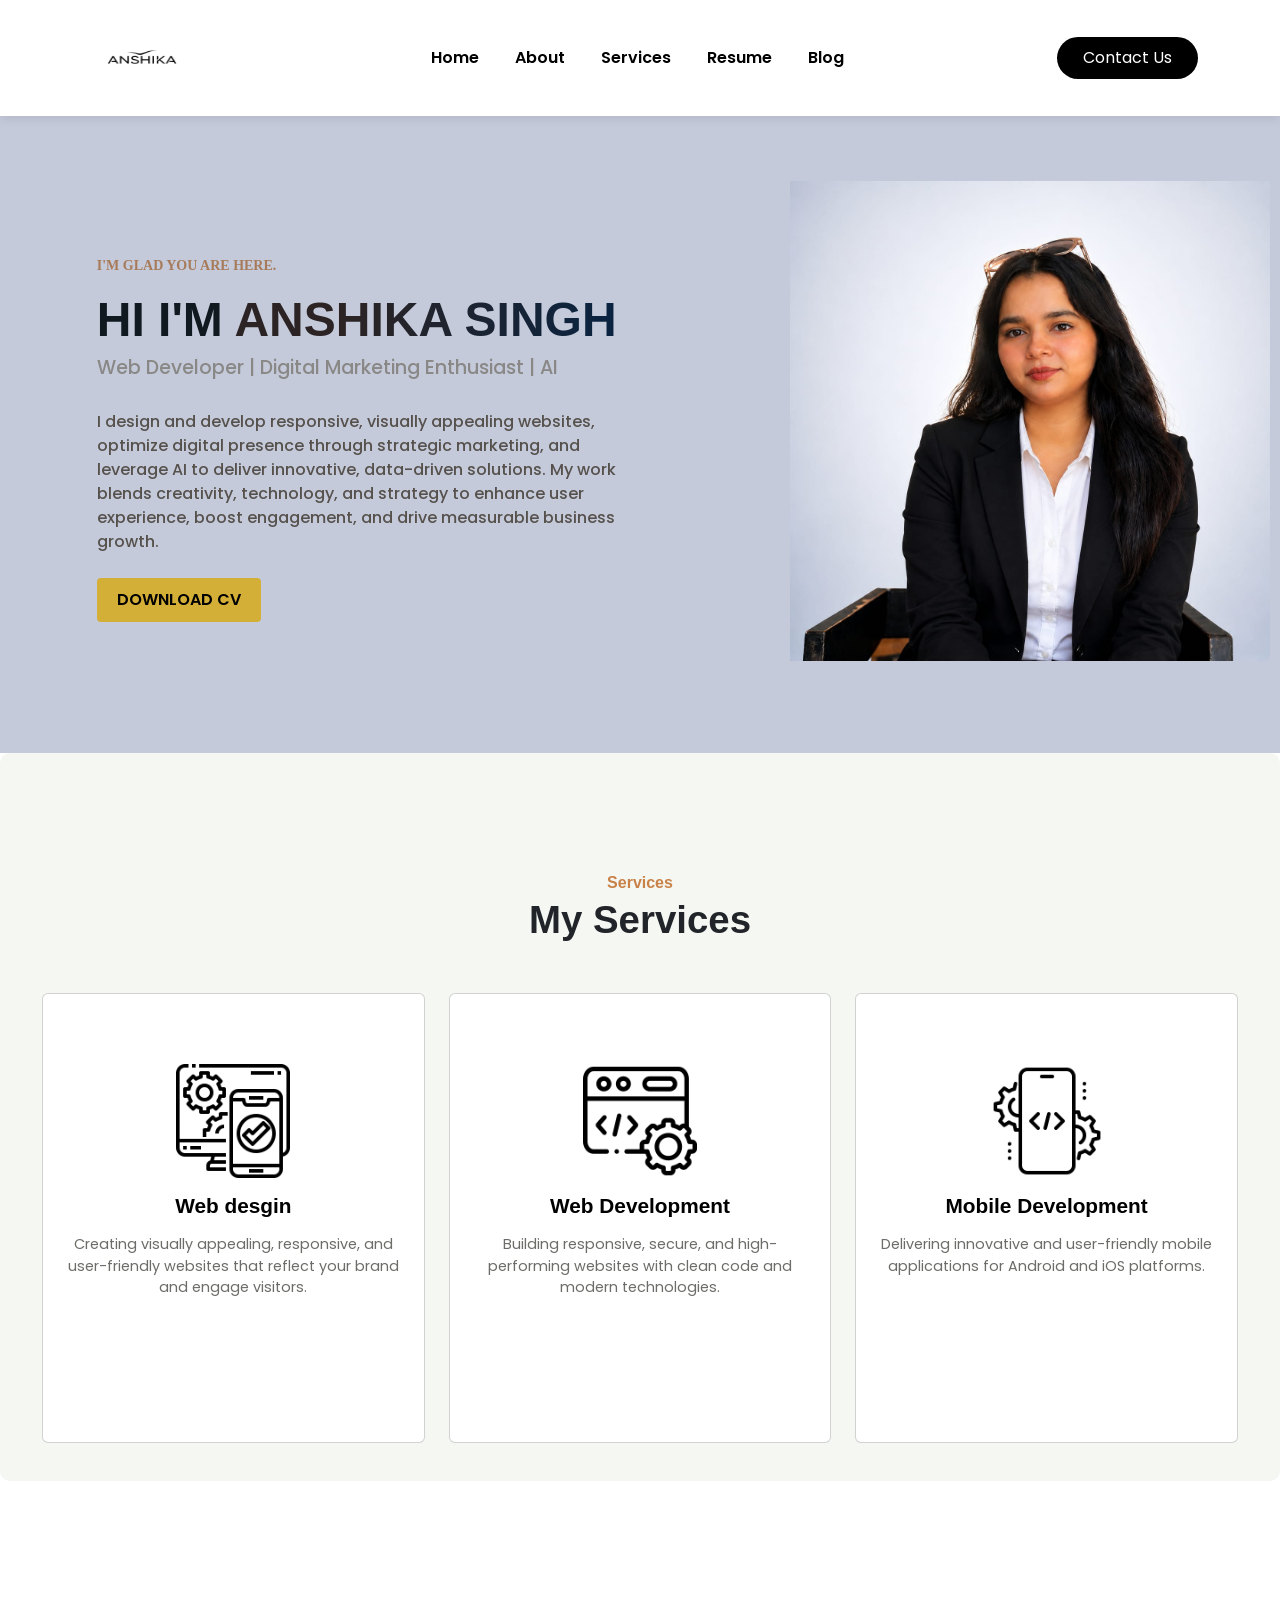
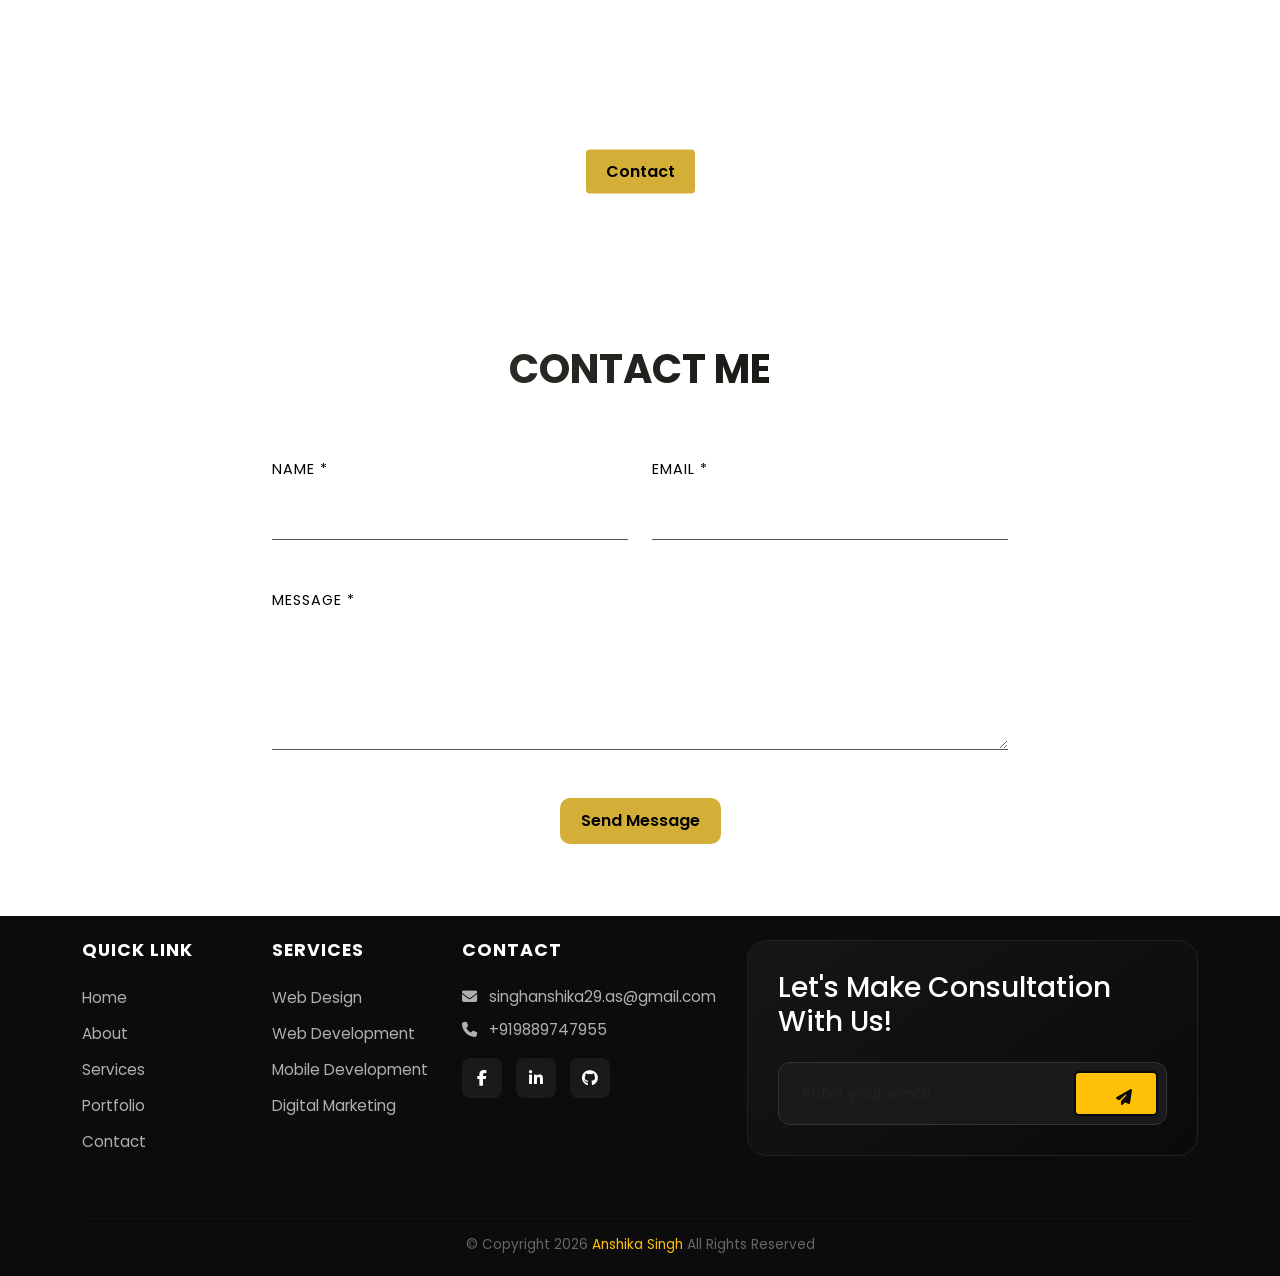
==== index.html @ b8858aab "Add files via upload" ====
<!DOCTYPE html>
<html lang="en">

<head>
    <meta charset="UTF-8">
    <meta name="viewport" content="width=device-width, initial-scale=1.0">
    <title>Home</title>
    <link rel="stylesheet" href="./style.css">
<link href="https://fonts.cdnfonts.com/css/glacial-indifference-2" rel="stylesheet">
    <link rel="preconnect" href="https://fonts.googleapis.com">
    <link rel="preconnect" href="https://fonts.gstatic.com" crossorigin>
    <link href="https://fonts.googleapis.com/css2?family=Poppins:wght@300;400;600;700&display=swap" rel="stylesheet">
    
    <link href="https://cdn.jsdelivr.net/npm/bootstrap@5.3.3/dist/css/bootstrap.min.css" rel="stylesheet">
    
    <link rel="stylesheet" href="https://cdnjs.cloudflare.com/ajax/libs/font-awesome/6.5.1/css/all.min.css">
    
    <link href="https://unpkg.com/aos@2.3.1/dist/aos.css" rel="stylesheet">
    <style>
        .nav-text {
            --primary-dark: #000000;
            --accent-teal: #031215;
            --text-gray: #555;
            --light-bg: #faf8f8;
            --transition: all 0.3s ease-in-out;
        }

        body {
            font-family: 'Poppins', sans-serif;
            overflow-x: hidden;
            scroll-behavior: smooth;
        }

        .navbar {
            background: rgba(255, 255, 255, 0.95);
            backdrop-filter: blur(10px);
            box-shadow: 0 2px 10px rgba(0, 0, 0, 0.1);
            transition: var(--transition);
        }

        .navbar-brand img {
            max-height: 90px;
            transition: transform 0.3s;
        }

        .navbar-brand:hover img {
            transform: scale(1.1);
        }

        .nav-link {
            font-weight: 600;
            color: var(--primary-dark) !important;
            margin: 0 10px;
            position: relative;
        }

        .nav-link::after {
            content: '';
            position: absolute;
            width: 0;
            height: 2px;
            bottom: 0;
            left: 0;
            background-color: var(--accent-teal);
            transition: var(--transition);
        }

        .nav-link:hover::after {
            width: 100%;
        }

        .btn-contact-nav {
            background-color: var(--primary-dark);
            color: white !important;
            border-radius: 25px;
            padding: 8px 25px;
            transition: var(--transition);
        }
        .btn-contact-nav:hover {
            background-color: var(--accent-teal);
            color: rgb(255, 255, 255) !important;
            transform: translateY(-3px);
        }
            .contact-section {
            background-color:white;
            padding: 1rem 0;
        }

        .contact-title {
            font-weight: 700;
            font-size: 2.5rem;
            text-transform: uppercase;
            background: linear-gradient(90deg, #3a3a32, #0b0909);
            -webkit-background-clip: text;
            -webkit-text-fill-color: transparent;
            background-clip: text;
        
            margin-bottom: 4rem;
        }

        .contact-form .form-group {
            margin-bottom: 3rem;
        }

        .contact-form .form-label {
            color: #000000;
            font-size: 0.9rem;
            text-transform: uppercase;
            letter-spacing: 1px;
            margin-bottom: 1rem;
        }

        .form-control-custom {
            background-color: transparent;
            border: none;
            border-bottom: 1px solid #555;
            border-radius: 0;
            color: #fff;
            padding: 0.5rem 0;
            font-size: 1.1rem;
        }

        .form-control-custom:focus {
            background-color: transparent;
            color: #0e0c0c;
            border-color: #000000;
            box-shadow: none;
        }

        .btn-send {
            background-color: transparent;
            border: 2px solid #0a0909;
            color: #080807;
            padding: 0.8rem 2.5rem;
            font-weight: 500;
            letter-spacing: 1px;
            text-transform: uppercase;
            transition: all 0.3s ease;
            border-radius: 5px;
        }

        .btn-send:hover {
            background-color: #060403;
            color: #edf3fa;
        }
    </style>
</head>

<body>
    <section class="nav-text">
    <nav class="navbar navbar-expand-lg sticky-top navbar-light">
        <div class="container">
            <a class="navbar-brand" href="#">
                <img src="./image/unnamed__2_-removebg-preview.png" width="120" alt="Logo">
            </a>
            
            <button class="navbar-toggler" type="button" data-bs-toggle="collapse" data-bs-target="#navbarNav" aria-controls="navbarNav" aria-expanded="false" aria-label="Toggle navigation">
                <span class="navbar-toggler-icon"></span>
            </button>

            <div class="collapse navbar-collapse" id="navbarNav">
                <ul class="navbar-nav mx-auto">
                    <li class="nav-item"><a class="nav-link" href="index.html">Home</a></li>
                    <li class="nav-item"><a class="nav-link" href="about.html">About</a></li>
                    <li class="nav-item"><a class="nav-link" href="skills.html">Services</a></li>
                    <li class="nav-item"><a class="nav-link" href="./anshika_cv_.pdf" download>Resume</a></li>
                    <li class="nav-item"><a class="nav-link" href="blog.html">Blog</a></li>
                </ul>
                <div class="d-flex">
                    <a href="contact.html" class="btn btn-contact-nav">Contact Us</a>
                </div>
            </div>
        </div>
    </nav>
</section>
    <section class="header-text d-flex align-items-center ">
        <div class="row text-header">
            <div class="col-md-6 text-anshika">
                <h4 class="pt-5">I'M GLAD YOU ARE HERE.</h4>
                <h1 class="pt-3"> HI I'M  <span class="anshika">ANSHIKA SINGH</span></h1>
                <h5>Web Developer | Digital Marketing Enthusiast | AI</h5>

                <p> I design and develop responsive, visually appealing websites, optimize digital presence through
                    strategic marketing, and leverage AI to deliver innovative, data-driven solutions. My work blends
                    creativity, technology, and strategy to enhance user experience, boost engagement, and drive
                    measurable business growth.</p>
                <div class="button-cv">
                    <button type="button" class="button mt-2">DOWNLOAD CV</button>
                </div>


            </div>
            <div class="col-md-6 image-anshika">
                <img src="./image/image-1.jpeg" alt="">
            </div>
        </div>

    </section>
    <section>
    </section>
    <section class="service-image">
        <div class=" service-text">
            <h6 class="text-center">Services</h6>
            <h1 class="text-center">My Services</h1>

        </div>
        <div class="container-fluid">
            <div class="row section-icon container-icon  justify-content-center">
                <div class="col-sm-4 icon-section">
                    <div class="card card-title ">
                        <img src="./image/app-development.png" class="card-img-top" alt="...">
                        <div class="card-body">
                            <h5 class="text-center">Web desgin</h5>
                            <p class="card-text">

                                Creating visually appealing, responsive, and user-friendly websites that reflect your
                                brand and engage visitors.</p>
                                
                        </div>
                    </div>
                </div>
                <div class="col-sm-4 icon-section">
                    <div class="card card-title">
                        <img src="./image/coding (1).png" class="card-img-top" alt="...">
                        <div class="card-body">
                            <h5 class=" text-center">Web Development</h5>
                            <p class="card-text">Building responsive, secure, and high-performing websites with clean
                                code and modern technologies.</p>
                        </div>
                    </div>
                </div>
                <div class="col-sm-4 icon-section">
                    <div class="card card-title">
                        <img src="./image/mobile-development.png" class="card-img-top" alt="...">
                        <div class="card-body">
                            <h5 class="text-center">Mobile Development</h5>
                            <p class="card-text">Delivering innovative and user-friendly mobile applications for Android
                                and iOS platforms. </p>
                        </div>
                    </div>
                </div>
            </div>
        </div>
    </section>
    <section>
        <div class="container container-video mt-4">
            <div class="video-container">

                <video autoplay muted loop>
                    <source src="./image/7529-201118756.mp4" type="video/mp4">
                </video>
                <div class="text-center my-4 video-text">
                    <h4>Get Started</h4>
                    <h1>Let’s do something new <br> with me!</h1>

                    <button type="button" class="button mt-2">Contact</button>


                </div>
            </div>

        </div>
    </section>
   <!-- Contact Section -->
        <section class="contact-section mt-4">
            <div class="container">
                <div class="row justify-content-center">
                    <div class="col-lg-8">
                        <h2 class="text-center contact-title">CONTACT ME</h2>
                        <form class="contact-form">
                            <div class="row">
                                <div class="col-md-6">
                                    <div class="form-group">
                                        <label for="name" class="form-label">Name *</label>
                                        <input type="text" class="form-control form-control-custom" id="name" required>
                                    </div>
                                </div>
                                <div class="col-md-6">
                                    <div class="form-group">
                                        <label for="email" class="form-label">Email *</label>
                                        <input type="email" class="form-control form-control-custom" id="email"
                                            required>
                                    </div>
                                </div>
                            </div>
                            <div class="form-group">
                                <label for="message" class="form-label">Message *</label>
                                <textarea class="form-control form-control-custom" id="message" rows="4"
                                    required></textarea>
                            </div>
                              <div class="text-center mt-5">
                            <button type="submit" class="btn submit-btn">Send Message</button>
                        </div>
                        </form>
                    </div>
                </div>
            </div>
        </section>
    <footer class="footer-dark ">
        <div class="container">
            <div class="row g-4">
                <div class="col-6 col-md-3 col-lg-2">
                    <h5 class="footer-heading">Quick Link</h5>
                    <ul class="list-unstyled footer-links">
                        <li><a href="index.html">Home</a></li>
                        <li><a href="about.html">About</a></li>
                        <li><a href="skills.html">Services</a></li>
                        <li><a href="#">Portfolio</a></li>
                        <li><a href="contact.html">Contact</a></li>
                    </ul>
                </div>

                <div class="col-6 col-md-3 col-lg-2">
                    <h5 class="footer-heading">Services</h5>
                    <ul class="list-unstyled footer-links">
                        <li><a href="#">Web Design</a></li>
                        <li><a href="#">Web Development</a></li>
                        <li><a href="#">Mobile Development</a></li>
                        <li><a href="#">Digital Marketing</a></li>
                    </ul>
                </div>

                <div class="col-md-6 col-lg-3">
                    <h5 class="footer-heading">Contact</h5>
                    <div class="contact-details">
                        <p><i class="fas fa-envelope me-2"></i> singhanshika29.as@gmail.com</p>
                        <p><i class="fas fa-phone me-2"></i> +919889747955</p>
                        <div class="social-box mt-3">
                            <a href="#" class="social-icon"><i class="fab fa-facebook-f"></i></a>
                            <a href="#" class="social-icon"><i class="fab fa-linkedin-in"></i></a>
                            <a href="#" class="social-icon"><i class="fab fa-github"></i></a>
                        </div>
                    </div>
                </div>

                <div class="col-md-12 col-lg-5">
                    <div class="consult-card">
                        <h3 class="mb-4">Let's Make Consultation With Us!</h3>
                        <form id="consultationForm">
                            <div class="custom-input-group">
                                <input type="email" class="form-control text-light" placeholder="Enter your email"
                                    required>
                                <button class="btn btn-send bg-warning" type="submit">
                                    <i class="fas fa-paper-plane "></i>
                                </button>
                            </div>
                        </form>
                    </div>
                </div>
            </div>

            <hr class="mt-5 footer-divider">
            <div class="text-center copyright-text">
                <p class="mb-0">&copy; Copyright <span id="year"></span> <span class="text-warning">Anshika Singh</span>
                    All Rights Reserved</p>
            </div>
        </div>
    </footer>
<script src="https://cdn.jsdelivr.net/npm/bootstrap@5.3.3/dist/js/bootstrap.bundle.min.js"></script>
    <script src="https://unpkg.com/aos@2.3.1/dist/aos.js"></script>
    <script>
        AOS.init({ duration: 1000, once: true });
        document.getElementById('year').textContent = new Date().getFullYear();
    </script>
    <script>
  window.chatbaseConfig = {
    chatbotId: "CwRLD_LnoqzAT5N8irs4w",
  }
</script>
<script src="https://www.chatbase.co/embed.min.js" defer></script
</body>

</html>
---- style.css ----
*{
    margin: 0!;
    padding: 0;
    box-sizing: border-box;
}

.text-header h4 {
    font-family: "Playwrite AU NSW", cursive;
    font-size: 14px;
    padding-left: 15% !important;
    margin-bottom: 10% !important;
    font-weight: 900;
    color: #a77b5a;
}

.text-header h1 {
    font-family: 'Glacial Indifference', sans-serif;
    font-size: 3.0rem;
    padding-left: 15% !important;
    font-weight: 900;

    color: #0f191f;
    margin-top: -10%;
}

.text-header h5 {
    font-family: "Poppins", sans-serif;
    font-size: 1.2rem;
    padding-left: 15%;
    font-weight: 500;
    color: #898886;
    margin-bottom: 18%;
}

.text-header p {
    font-family: "Poppins", sans-serif;
    font-size: 1rem;
    margin-left: 15%;
    font-weight: 500;
    color: #56514c;
}

.button-cv {
    margin-left: 15%;
}
.image-anshika img {
    width: 480px !important;
    margin-top: 65px !important;
    margin-left: 22% !important;
}

.text-anshika {

    margin-bottom: 10% !important;
    padding-left: 15px !important;
}

/*---About Page---*/
.about-section {
    margin: 30px;
    text-align: center;
}

.about-section1 h6 {
    font-family: sancreek, sans-serif;
    font-size: 1rem;
    color: #635951;
}
.about-section1 h1 {
    font-family: 'Glacial Indifference', sans-serif;
    font-size: 2.4rem;
    font-weight: 700;
}

.about-section2 {
    padding: 80px;
    text-align: center;
}

.remove {
    display: flex;
    align-items: center;
    justify-content: center;
    overflow: hidden;
    height: 75vh;

}

.remove img {
    object-fit: cover;
    width: 100%;
    height: 100%;
    transition: transform 0.3s ease;

}
.remove img:hover {
    transform: scale(0.05);
}

.paragraph h1 {
    font-family: "Nata Sans", sans-serif;
    font-size: 2.6rem;
    font-weight: 900;
    margin-bottom: 20px;

    padding-right: 10%;
    padding-top: 18%;
}

.paragraph h2 {
    font-family: "Nata Sans", sans-serif;
    font-size: 2.8rem;
    font-weight: 900;
    background: linear-gradient(90deg, #2c2424 0%, #053563 100%);
    -webkit-background-clip: text;
    -webkit-text-fill-color: transparent;
    background-clip: text;
    color: transparent;

}

.anshika {
    background: linear-gradient(90deg, #2c2424 29%, #092341 100%);
    -webkit-background-clip: text;
    -webkit-text-fill-color: transparent;
    background-clip: text;
    color: transparent;

}

.paragraph p {
    font-family: "Poppins", sans-serif;
    color: #776f68;
    padding-top: 5%;
    font-size: 1.5rem;
    letter-spacing: 1px;
    line-height: 1.2;
}

.buttonn {
    margin-top: 5%;
    background-color: #d4af37 !important;
    color: rgb(0, 0, 0) !important;
    font-weight: 600 !important;

}

.buttonn:hover {
    background-color: #582604 !important;
    color: white !important;
}

.skills-container {

    display: flex;
    flex-direction: column;
    margin: 40px auto;
    font-family: 'Segoe UI', Arial, sans-serif;
    color: #6c757d;
}
.skill-name {
    font-size: 1.15em;
}
.progress-bar-bg {
    width: 100%;
    height: 10px;
    background: #fdeee3;
    border-radius: 6px;
    margin: 8px 0 24px 0;
    overflow: hidden;
}

.progress-bar-fill {
    height: 100%;
    background: #ff7600;
    border-radius: 6px;
    transition: width 0.7s;
}

.copyright-1 {
    border-top: 1px solid #ddd;
}

/*--- services page ---*/
.icon-section {

    background-color: #f5f7f3;
    text-align: center;
    padding: 0px 20px;
}

.section-icon {
    padding: 0;
}

.service-text h6 {
    font-family: "Nata Sans", sans-serif;
    color: #c98248;
    font-size: 1rem;
    font-weight: 600;
    margin-bottom: 5px;
    margin-top: 90px;
}

.service-text h1 {
    font-family: "Nata Sans", sans-serif;
    font-size: 2.4rem;
    font-weight: 800;
    margin-bottom: 50px;
}

.service-card {
    background-color: #a7531f;
    display: flex;
    justify-content: center;
    align-items: center;
    gap: 30px;
    flex-wrap: wrap;
    margin-bottom: 90px;
}

.card-title {
    height: 50vh !important;
    display: flex;
    justify-content: center;
    align-items: center;
    padding-top: 70px;

}
.card-title img {
    background-size: cover;
    width: 30%;
    object-fit: cover;
}

.service-image {
    background-color: #f5f7f3;
    padding: 30px;
    border-radius: 10px;
}

.card:hover {

    transform: scale(1.05);
    transition: transform 0.3s ease;
}

.card-text {
    font-family: "Poppins", sans-serif;
    color: #d4c8be;
    text-align: center;
    font-size: 2.9rem;
    line-height: 1.2;
    margin-bottom: 20px;
}
/* --- about page skills --- */
.skills-section {
    background-color: #f5f8f4;
    text-align: center;
    padding: 80px 0;
}

.skills-section h2 {
    font-family: "Nata Sans", sans-serif;
    font-size: 2.4rem;
    font-weight: 800;
    margin-bottom: 10px;
}

.skills-section p {
    font-family: "Nata Sans", sans-serif;
    color: #635951;
    font-size: 1rem;
    margin-bottom: 60px;
    margin-top: 20px;
}

.progress-bar-bg {
    background-color: #e0e0e0;
    overflow: hidden;
    margin-bottom: 20px;
}

.progress-bar-fill {
    height: 10px;
    background-color: #080908;
}

.skill-row {
    width: 100%;
    display: flex;
    justify-content: space-between;
    margin-bottom: 10px;
}

.skill-row img {
    width: 50px;
    height: 50px;
}

.skill-name {
    font-size: 15px;
    font-family: 'Glacial Indifference', sans-serif;
    font-weight: 600;
}

.skill-percent {
    font-size: 15px;
    font-family: 'Glacial Indifference', sans-serif;
    font-weight: 600;
}

.skills-section-2 h2 {
    font-family: 'Glacial Indifference', sans-serif;
    font-size: 2.4rem;
    font-weight: 800;
    margin-bottom: 10px;

}

.skills-section-2 h5 {
    font-family: 'Glacial Indifference', sans-serif;
    font-size: 1rem;
    color: #a8a39f;
    font-weight: 600;

}

.skills-section-2 span {
    font-family: "Poppins", sans-serif;
    color: #876d59;
    font-size: 1rem;
    margin-bottom: 60px;
    margin-top: 20px;
}

.developer-card {
    border: 1px solid #ddd3d3;
}

.developer-card h3 {
    font-family: "Nata Sans", sans-serif;
    color: rgb(61, 62, 63);
    font-size: 2.4rem;
    font-weight: 600;

}

.developer-card p {
    font-family: "Poppins", sans-serif;
    color: #635951;
    font-size: 1rem;
    margin-bottom: 40px;
    margin-top: 20px;
}
.timeline-item::before {
    content: "";
    position: absolute;
    left: -10px;
    top: 0;
    width: 20px;
    height: 20px;
    background-color: #232222;
    border-radius: 50%;
}

.text-start h3 {
    color: #524e4e;
    margin-bottom: 20px;
    font-family: "Poppins", sans-serif;
    font-size: 1.9rem;

    margin-bottom: 20px;
}

.experience {
    color: #524e4e;
    font-family: "Poppins", sans-serif;
    font-size: 1.9rem;
    margin-top: 5px;
    margin-bottom: 30px;
}

.timeline-item h4 {
    font-family: "Poppins", sans-serif;
    font-size: 1.5rem;
    margin-bottom: 15px;
}

.timeline-item p {
    margin-bottom: 5px;
}

.paragraph p {
    font-family: "Poppins", sans-serif;
    color: #776f68;
    font-size: 1rem;
    line-height: 1.6;
}

.video-container {
    position: relative;
    width: 100%;
    height: 400px;
    overflow: hidden;
}

.video-container video {
    width: 100%;
    height: 90%;
    object-fit: cover;
}

.video-text {
    position: absolute;
    top: 42%;
    left: 50%;
    transform: translate(-50%, -50%);
    color: #fff;
    text-align: center;
    font-size: 1.5rem;
    z-index: 1;
    width: 100%;
}

.button {
    background-color: #d4af37;
    color: rgb(0, 0, 0);
    border: none;
    padding: 10px 20px;
    font-family: "Poppins", sans-serif;
    font-size: 1rem;
    font-weight: 600;
    border-radius: 4px;
    cursor: pointer;
    transition: background-color 0.3s ease;
}

.button:hover {
    background-color: #582604;
    color: white;
}
/*--- blog page ---*/

.blog-text-2 h6 {
    font-family: poppins, sans-serif;
    color: #6d6b69;
    font-size: 1rem;
    font-weight: 600;

}

.blog-text-2 span {
    font-family: "Poppins", sans-serif;
    color: #d4af37;
    font-size: 1rem;
    line-height: 1.6;

}

.blog-text-2 h1 {
    font-family: 'Glacial Indifference', sans-serif;
    color: #11374e;
    font-size: 2.4rem;
    font-weight: 800;

}

.card-body h5 {
    font-family: 'Glacial Indifference', sans-serif;
    color: #000000;
    font-size: 1.3rem;
    font-weight: 700;
    margin-bottom: 15px;
}

.card-body p {
    font-family: "Poppins", sans-serif;
    color: #6c6c68;
    font-size: 0.9rem;
    line-height: 1.5;
    margin-bottom: 20px;
}

.btn-contactt {
    background-color: #d4af37 !important;
    color: rgb(0, 0, 0) !important;
    font-weight: 600 !important;
    transition: var(--transition);

}

.btn-contactt:hover {
    background-color: #582604 !important;
    color: white !important;
    transform: translateY(-3px);
}

/* --- Responsive Adjustments --- */
@media only screen and (max-width: 600px) {
    .navbar-nav {
        align-items: center;
        margin-top: 1rem;
    }

    .navbar-nav .nav-item {
        margin-bottom: 0.5rem;
    }

    .btn-contact {
        width: 100%;
        margin-top: 1rem;
    }
}

.header-text {
    background-color: #C4CADA;
    width: 100%;
}

.text-header h4 {

    padding-left: 0;
    margin-bottom: 0;
    margin-top: 15%;
}
.text-header h1 {
    padding-left: 0;
    margin-top: -10%;
}
.text-header h5 {
    font-family: "Poppins", sans-serif;
    font-size: 1.2rem;
    padding-left: 15%;
    font-weight: 500;
    color: #898886;
    margin-bottom: 5%;
}
.text-header p {
    font-family: "Poppins", sans-serif;
    font-size: 1rem;
    margin-left: 15%;
    font-weight: 500;
    color: #56514c;
}
 
.image-anshika img {

    width: 350px;
    margin-left: 0;
    
}

/*--- education and footer Responsive ---*/
.resume-section {
    padding: 80px 0;
    background-color: #fdfdfd;
}

.resume-title {
    color: #2d3436;
    font-weight: 700;
    position: relative;
    padding-bottom: 15px;
    margin-bottom: 40px;
    border-bottom: 2px solid #f1f1f1;
}
.contact-section {
            background-color: white;
            padding: 1rem 2rem !important;
            margin-bottom: 5em !important;

        }

        .contact-title {
            font-weight: 700;
            font-size: 2.5rem;
            text-transform: uppercase;
            background: linear-gradient(90deg, #3a3a32, #0b0909);
            -webkit-background-clip: text;
            -webkit-text-fill-color: transparent;
            background-clip: text;

            margin-bottom: 4rem;
        }

        .contact-form .form-group {
            margin-bottom: 3rem;
        }

        .contact-form .form-label {
            color: #000000;
            font-size: 0.9rem;
            text-transform: uppercase;
            letter-spacing: 1px;
            margin-bottom: 1rem;
        }

        .form-control-custom {
            background-color: transparent;
            border: none;
            border-bottom: 1px solid #555;
            border-radius: 0;
            color: #fff;
            padding: 0.5rem 0;
            font-size: 1.1rem;
        }

        .form-control-custom:focus {
            background-color: transparent;
            color: #0e0c0c;
            border-color: #000000;
            box-shadow: none;
        }

/* The vertical line */
.timeline-container {
    position: relative;
    padding-left: 10px;
}

.timeline-item {
    position: relative;
    padding-left: 30px;
    padding-bottom: 40px;
    border-left: 2px solid #d4af37;
}
.timeline-item::before {
    content: "";
    position: absolute;
    left: -9px;
    top: 5px;
    width: 16px;
    height: 16px;
    background: #2d3436;
    border: 3px solid #fff;
    border-radius: 50%;
    z-index: 1;
}
.timeline-item h4 {
    font-size: 1.2rem;
    font-weight: 700;
    color: #2d3436;
    margin-bottom: 8px;
    line-height: 1.2;
}

/* Date Badges */
.date-badge {
    display: inline-block;
    background: #2d3436;
    color: #fff;
    padding: 3px 15px;
    border-radius: 30px;
    font-size: 0.85rem;
    font-weight: 500;
    margin-bottom: 10px;
}

.date-badge-alt {
    background: #d4af37;
    color: #000;
}

.timeline-item p {
    color: #636e72;
    margin-bottom: 10px;
}

.experience-list {
    padding-left: 20px;
    list-style-type: circle;
    color: #636e72;
    font-size: 0.95rem;
}

.experience-list li {
    margin-bottom: 8px;
}

/* Footer Styles */
.footer-dark {
    background-color: #0c0c0c;
    color: #ffffff;
    padding-bottom: 20px;
    font-family: 'Poppins', sans-serif;
}

.footer-heading {
    font-weight: 700;
    font-size: 1.1rem;
    margin-bottom: 25px;
    text-transform: uppercase;
    letter-spacing: 1px;
}

.footer-links li {
    margin-bottom: 12px;
}

.footer-links a {
    color: #b0b0b0;
    text-decoration: none;
    transition: all 0.3s ease;
    font-size: 0.95rem;
}
.footer-links a:hover {
    color: #ffffff;
    padding-left: 8px;
}
.contact-details p {
    color: #b0b0b0;
    font-size: 0.95rem;
    margin-bottom: 10px;
}
/* Social Icons */
.social-icon {
    display: inline-flex;
    align-items: center;
    justify-content: center;
    width: 40px;
    height: 40px;
    background: #1a1a1a;
    color: #fff;
    border-radius: 8px;
    margin-right: 10px;
    transition: 0.3s;
    text-decoration: none;
}

.social-icon:hover {
    background: #d4af37;
    color: #000;
    transform: translateY(-5px);
}

/* Consultation Box */
.consult-card {
    background: linear-gradient(145deg, #161616, #0a0a0a);
    padding: 30px;
    border-radius: 20px;
    border: 1px solid #222;
}

.custom-input-group {
    display: flex;
    background: #1a1a1a;
    border-radius: 12px;
    padding: 8px;
    border: 1px solid #333;
}

.custom-input-group .form-control {
    background: transparent;
    border: none;
    color: white;
    padding-left: 15px;
}

.custom-input-group .form-control:focus {
    box-shadow: none;
    color: white;
}

.btn-send {
    background-color: #D4AF37;
    color: #000;
    border-radius: 10px;
    width: 50px;
    height: 45px;
    transition: 0.3s;
}

.btn-send:hover {
    background-color: #fff;
    transform: scale(1.05);
}

.submit-btn {
    background-color: #D4AF37 !important;
    color: #000 !important;
    font-weight: 600 !important;
    border-radius: 10px !important;
    padding: 10px 20px !important;
    transition: 0.3s !important;
    transition: var(--transition);
}

.submit-btn:hover {
    background-color: #360101 !important;
    transform: scale(1.05) !important;
    color: #fff !important;
    transform: translateY(-3px);
}

.footer-divider {
    border-color: rgba(255, 255, 255, 0.1);
}

.copyright-text {
    color: #666;
    font-size: 0.85rem;
}

/* --- Mobile Responsiveness --- */
@media (max-width: 768px) {
    .resume-section {
        padding: 50px 0;
    }

    .resume-title {
        font-size: 1.5rem;
        text-align: center;
    }

    .timeline-item {
        padding-bottom: 30px;
    }

    .text-header h4,
    .text-header h1,
    .text-header h5 {

        padding-left: 5% !important;

    }

    .text-header p,
    .button-cv {

        margin-left: 5%;

    }
 

    .image-anshika img {
        width: 500px !important;
        margin-left: 5% !important;
    }

}

.header-title-2 {
    background-color: #000;
    color: #fff;
    font-family: 'Helvetica Neue', Arial, sans-serif;
    text-transform: uppercase;
}

.header-title {
    font-size: 3.5rem;
    font-weight: 900;
    line-height: 0.8;
    margin-bottom: 50px;
    letter-spacing: -2px;
}

.skill-box {
    border: 1px solid #fff;
    padding: 40px;
    height: 100%;
    transition: all 0.3s ease;
}

.bg-white-box {
    background-color: #fff;
    color: #000;
}

.skill-box:hover {
    padding-left: 60px;
}

.bg-white-box:hover {
    background-color: #000;
    color: #fff;
}

.bg-black-box:hover {
    background-color: #fff;
    color: #000;
}

.icon-large {
    font-size: 2.5rem;
    margin-bottom: 20px;
}
.skill-list {
    list-style: none;
    padding: 0;
    margin-top: 20px;
    font-weight: 700;
    font-size: 1.1rem;
}

.skill-list li {
    margin-bottom: 8px;
    border-bottom: 1px solid currentColor;
    display: inline-block;
    margin-right: 15px;
}

.footer-line {
    border-top: 5px solid #fff;
    margin-top: 100px;
    padding-top: 20px;
    font-size: 0.8rem;
}

.work-head {
    font-family: 'Glacial Indifference', sans-serif;
    font-size: 2.4rem;
    font-weight: 800;
    margin-bottom: 50px;
    margin-top: 50px;
}

.logo-image img {
    width: 100%;
    height: 60px;
}

.btn-contact-nav:hover {
    background-color: var(--accent-teal);
    color: rgb(239, 227, 227) !important;
    transform: translateY(-3px);
}

/*--- about page edits ---*/
.logo-card {
    background: #fff;
    border: 1px solid #ccc;
    height: 100%;
    transition: transform 0.3s ease;
}

.logo-card:hover {
    box-shadow: 0 4px 15px rgba(0, 0, 0, 0.1);
}

/* Image Container: Keeps all logos aligned */
.image-box {
    height: 300px;
    display: flex;
    align-items: center;
    justify-content: center;
    overflow: hidden;
    border-bottom: 1px solid #eee;
    padding: 20px;
}

.image-box img {
    max-width: 100%;
    max-height: 100%;
    object-fit: contain;
}

.card-body-custom {
    padding: 25px 15px;
}

.card-body-custom h5 {
    font-size: 1.25rem;
    font-weight: 700;
    color: #333;
    margin-bottom: 20px;
}

.btn-outline-warning {
    border-radius: 4px;
    font-size: 0.85rem;
    transform: 20s;
}
@media (max-width: 466px) {
    
    .image-anshika img {
        width: 90%!important;
        height: auto!important;
}
}
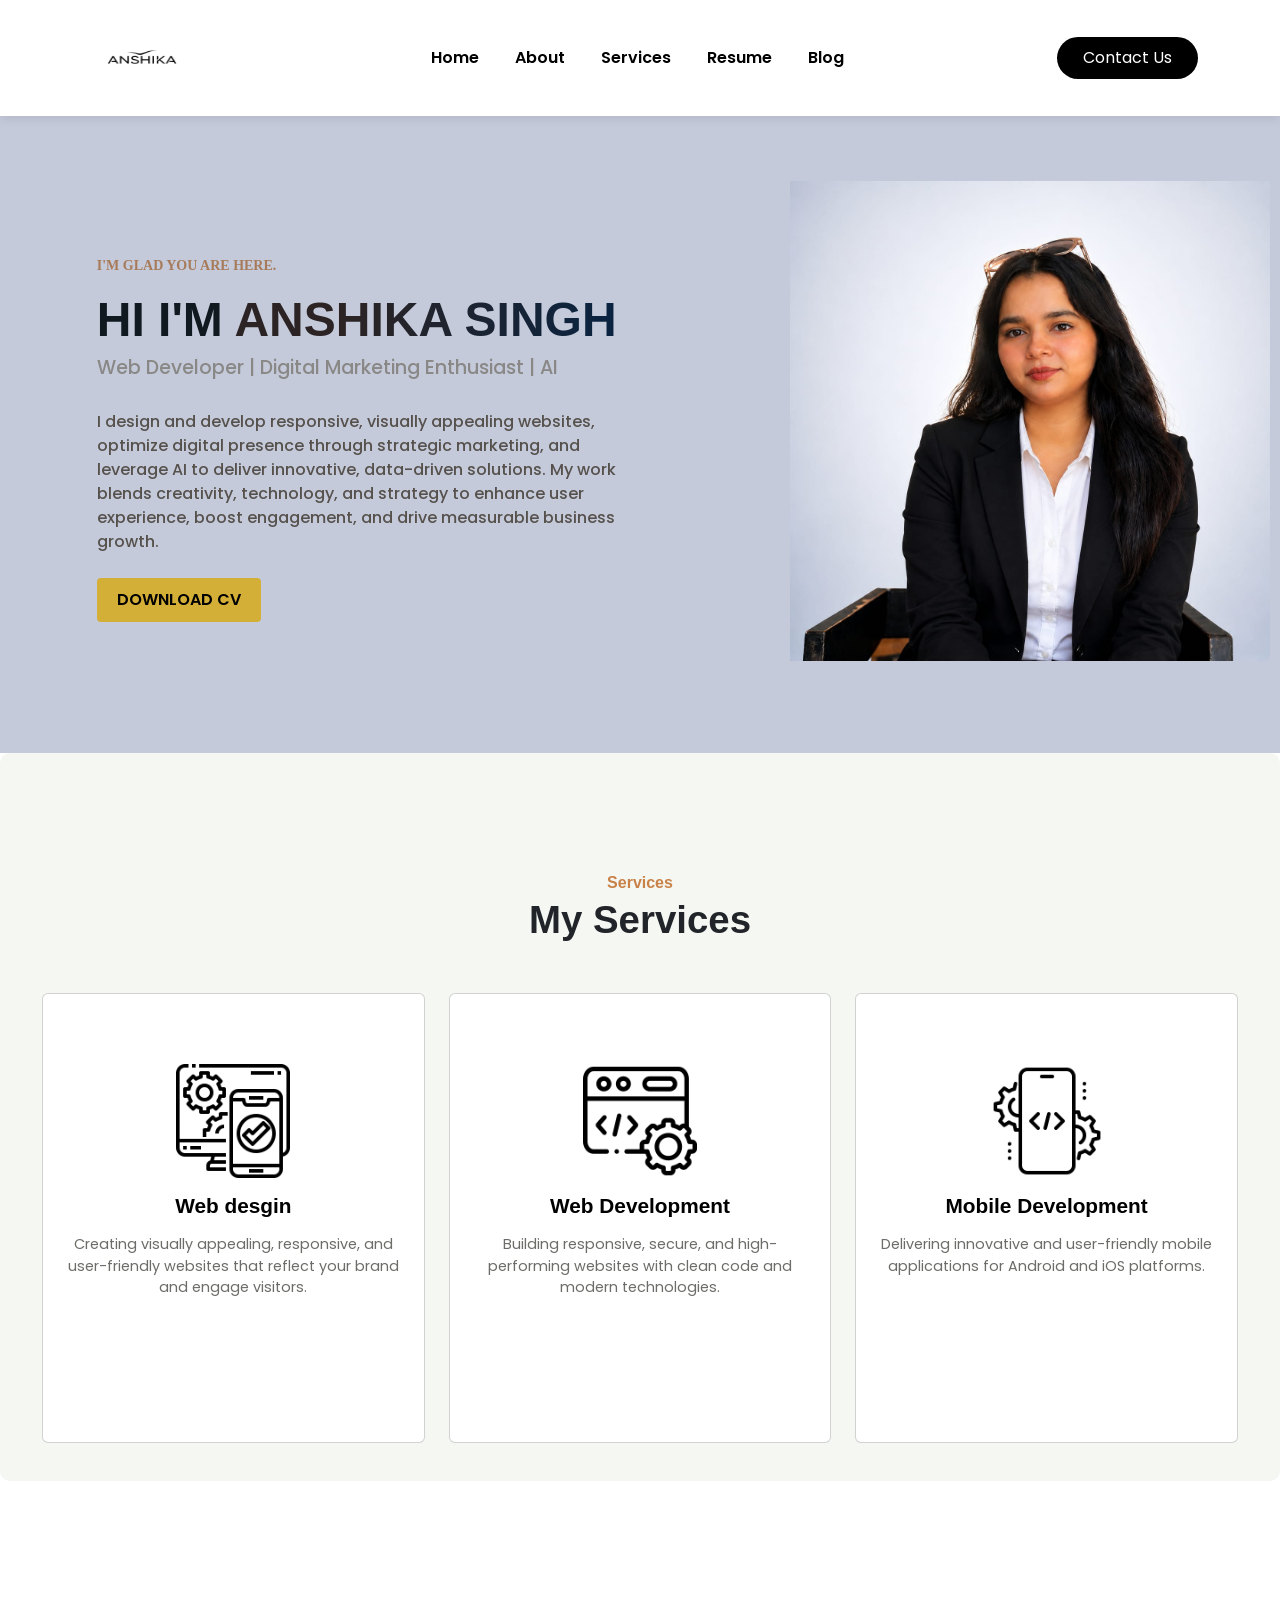
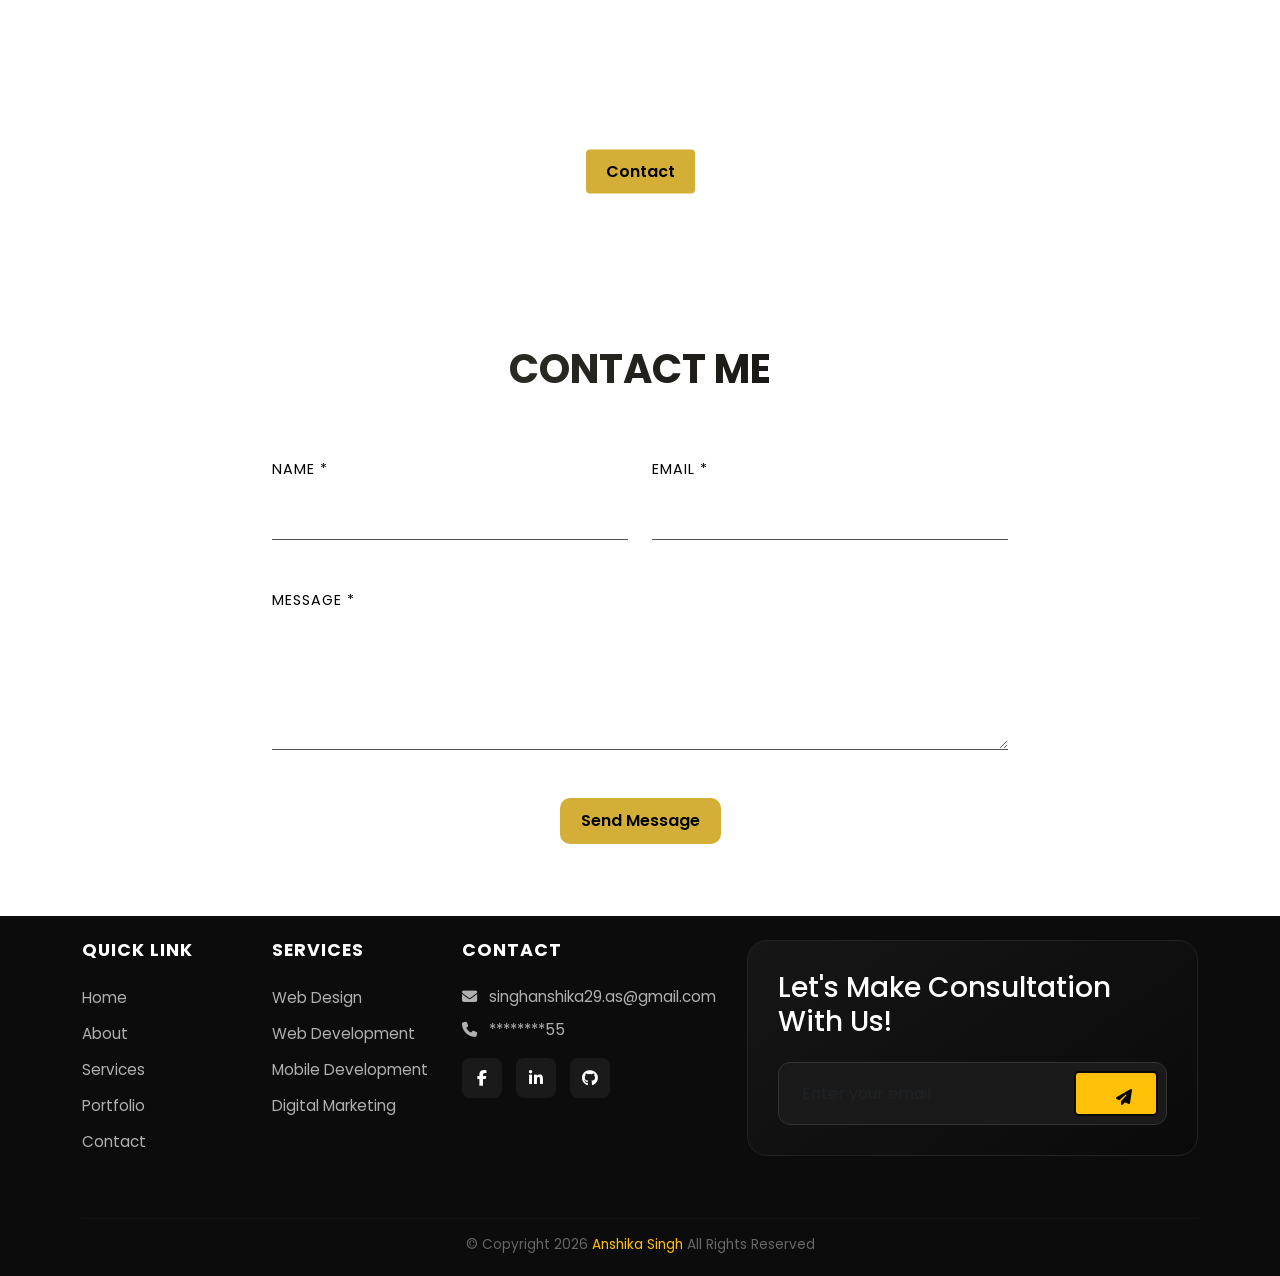
==== commit d3edcec1: "Fix HTML encoding issues in index.html" ====
--- a/index.html
+++ b/index.html
@@ -324,7 +324,7 @@
                     <h5 class="footer-heading">Contact</h5>
                     <div class="contact-details">
                         <p><i class="fas fa-envelope me-2"></i> singhanshika29.as@gmail.com</p>
-                        <p><i class="fas fa-phone me-2"></i> +919889747955</p>
+                        <p><i class="fas fa-phone me-2"></i> ********55</p>
                         <div class="social-box mt-3">
                             <a href="#" class="social-icon"><i class="fab fa-facebook-f"></i></a>
                             <a href="#" class="social-icon"><i class="fab fa-linkedin-in"></i></a>
@@ -370,4 +370,4 @@
 <script src="https://www.chatbase.co/embed.min.js" defer></script
 </body>
 
-</html>+</html>
